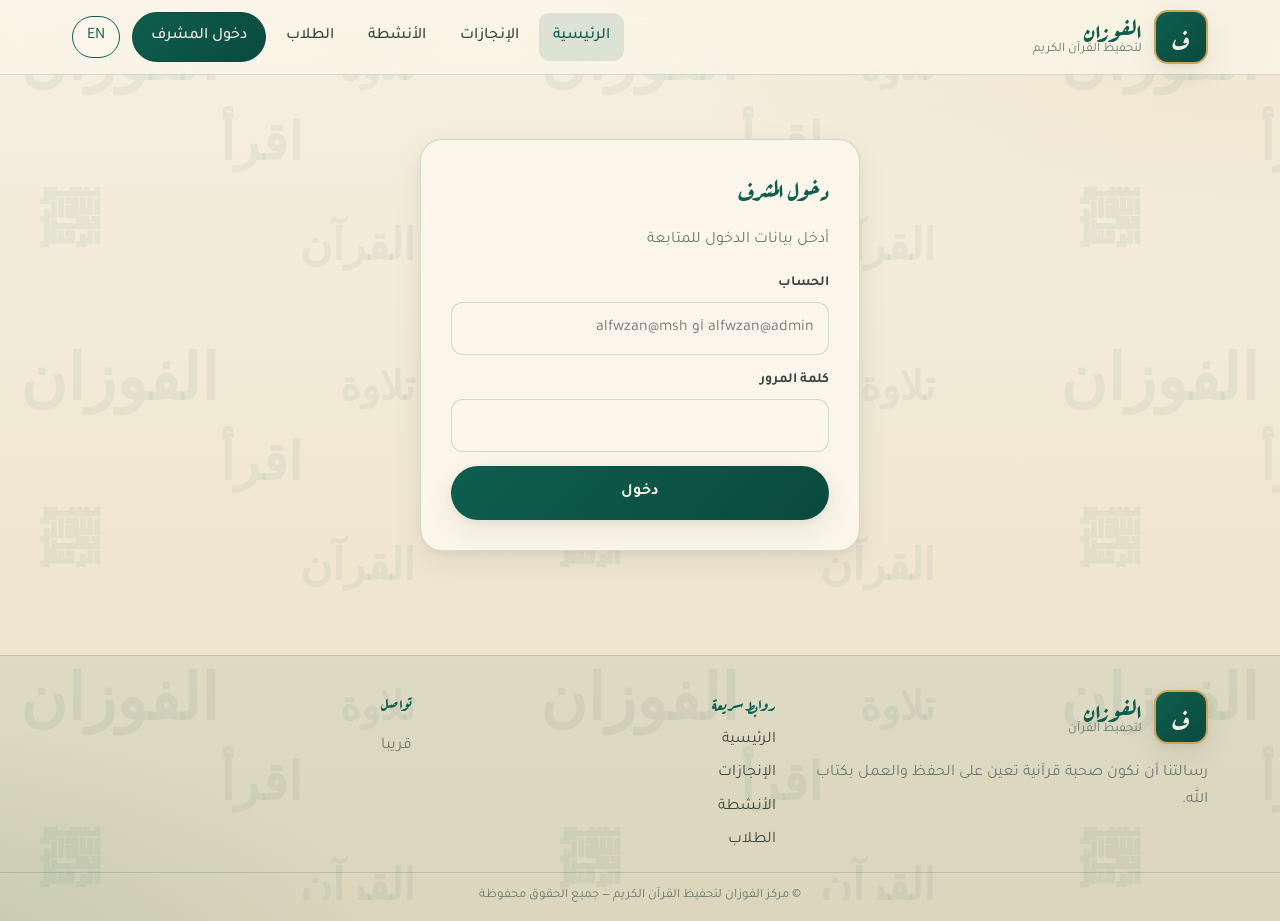
==== admin.html @ f5615efa "Add files via upload" ====
<!doctype html>
<html lang="ar" dir="rtl">
<head>
  <meta charset="utf-8" />
  <meta name="viewport" content="width=device-width, initial-scale=1" />
  <title>لوحة المشرف — الفوزان</title>
  <link rel="preconnect" href="https://fonts.googleapis.com" />
  <link rel="preconnect" href="https://fonts.gstatic.com" crossorigin />
  <link href="https://fonts.googleapis.com/css2?family=Aref+Ruqaa:wght@400;700&family=Tajawal:wght@300;400;500;700;900&family=Amiri:wght@400;700&display=swap" rel="stylesheet" />
  <link rel="stylesheet" href="css/style.css" />
</head>
<body>
  <div id="headerSlot"></div>
  <main>
    <div class="container">

      <!-- Login -->
      <div id="loginView" class="auth-wrap">
        <div class="auth-card">
          <h2>دخول المشرف</h2>
          <p class="muted">أدخل بيانات الدخول للمتابعة</p>
          <div class="field"><label>الحساب</label>
            <input type="text" id="user" placeholder="alfwzan@admin أو alfwzan@msh" data-testid="login-user"/></div>
          <div class="field"><label>كلمة المرور</label>
            <input type="password" id="pass" data-testid="login-pass"/></div>
          <button class="btn btn-primary btn-block" id="loginBtn" data-testid="login-btn">دخول</button>
          <p id="loginErr" style="color:#b3261e;margin-top:10px;display:none" data-testid="login-err">بيانات الدخول غير صحيحة.</p>
        </div>
      </div>

      <!-- Dashboard -->
      <div id="dashView" style="display:none">
        <div class="dash-topbar">
          <div>
            <h1 style="margin:0;font-family:'Aref Ruqaa',serif;color:var(--primary)">لوحة المشرف</h1>
            <p class="muted" style="margin:4px 0 0">عدّل المحتوى محليا، ثم اضغط <b>نشر التغييرات</b> لرفعها على GitHub.</p>
          </div>
          <div class="topbar-actions">
            <button class="btn btn-accent" id="publishBtn" data-testid="publish-btn">نشر التغييرات</button>
            <button class="btn btn-ghost btn-sm" data-open="ghSettings" data-testid="open-gh-settings">إعدادات النشر</button>
            <button class="btn btn-ghost btn-sm" id="pullBtn" data-testid="pull-btn">جلب من GitHub</button>
          </div>
        </div>

        <div class="dash">
          <aside class="dash-side" data-testid="dash-side">
            <a href="#about" class="active" data-tab="about">لمحة عنا (نصوص + وسائط)</a>
            <a href="#ach" data-tab="ach">الإنجازات</a>
            <a href="#act" data-tab="act">الأنشطة</a>
            <a href="#halaqat" data-tab="halaqat">الحلقات</a>
            <a href="#students" data-tab="students">الطلاب</a>
            <a href="#texts" data-tab="texts">نصوص الموقع</a>
            <a href="#data" data-tab="data">حفظ/استيراد البيانات</a>
            <a href="#" id="logoutLink" data-testid="logout-link" style="color:#b3261e">تسجيل خروج</a>
          </aside>
          <section class="dash-main">

            <!-- About media -->
            <div class="tab active" id="tab-about">
              <h2>لمحة عنا — صور وفيديوهات الصفحة الرئيسية</h2>
              <p class="muted">أضف صور أو فيديوهات تظهر بجانب النص في الصفحة الرئيسية. اضغط على الصورة في الموقع لتكبيرها.</p>
              <div class="row">
                <div class="field"><label>اختر ملفات (صور/فيديو)</label>
                  <input type="file" id="aboutFiles" multiple accept="image/*,video/*" data-testid="about-files"/></div>
                <div class="field"><label>وصف اختياري</label>
                  <input type="text" id="aboutCaption" placeholder="مثال: حفل التكريم 2025" data-testid="about-caption"/></div>
              </div>
              <button class="btn btn-primary" id="aboutAdd" data-testid="about-add">إضافة</button>
              <div id="aboutList" class="gallery-grid" style="margin-top:18px"></div>
            </div>

            <!-- Achievements -->
            <div class="tab" id="tab-ach">
              <h2>الإنجازات والتكريمات</h2>
              <div class="row">
                <div class="field"><label>الملفات (صور/فيديوهات — يمكن اختيار أكثر من ملف)</label><input type="file" id="achFile" multiple accept="image/*,video/*" data-testid="ach-file"/></div>
                <div class="field"><label>العنوان</label><input type="text" id="achTitle" data-testid="ach-title"/></div>
              </div>
              <div class="field"><label>التعريف عن الصورة / لماذا أُضيفت</label><textarea id="achDesc" rows="2" data-testid="ach-desc"></textarea></div>
              <button class="btn btn-primary" id="achAdd" data-testid="ach-add">إضافة إنجاز</button>
              <div id="achList" class="gallery-grid" style="margin-top:18px"></div>
            </div>

            <!-- Activities -->
            <div class="tab" id="tab-act">
              <h2>الأنشطة</h2>
              <div class="row">
                <div class="field"><label>عنوان النشاط</label><input type="text" id="actTitle" data-testid="act-title"/></div>
                <div class="field"><label>تاريخ ووقت البداية</label><input type="datetime-local" id="actStart" data-testid="act-start"/></div>
                <div class="field"><label>تاريخ ووقت النهاية (اختياري)</label><input type="datetime-local" id="actEnd" data-testid="act-end"/></div>
              </div>
              <div class="field"><label>وصف النشاط</label><textarea id="actDesc" rows="2" data-testid="act-desc"></textarea></div>
              <button class="btn btn-primary" id="actAdd" data-testid="act-add">إضافة نشاط</button>
              <div id="actList" style="margin-top:18px" class="activity-grid"></div>
            </div>

            <!-- Halaqat -->
            <div class="tab" id="tab-halaqat">
              <h2>الحلقات</h2>
              <p class="muted">أضف الحلقات أولا، ثم انتقل إلى تبويب الطلاب لإضافة طلاب لكل حلقة.</p>
              <div class="row">
                <div class="field"><label>اسم الحلقة</label><input type="text" id="halaqaName" data-testid="halaqa-name"/></div>
                <div class="field"><label>المرحلة</label>
                  <select id="halaqaLevel" data-testid="halaqa-level"><option>ابتدائي</option><option>متوسط</option><option>ثانوي</option></select></div>
              </div>
              <button class="btn btn-primary" id="halaqaAdd" data-testid="halaqa-add">إضافة حلقة</button>
              <div id="halaqaList" style="margin-top:18px"></div>
            </div>

            <!-- Students -->
            <div class="tab" id="tab-students">
              <h2>الطلاب</h2>
              <div class="row">
                <div class="field"><label>الاسم</label><input type="text" id="stuName" data-testid="stu-name"/></div>
                <div class="field"><label>الرقم التسلسلي</label><input type="text" id="stuSerial" data-testid="stu-serial"/></div>
                <div class="field"><label>الحلقة</label><select id="stuHalaqa" data-testid="stu-halaqa"></select></div>
                <div class="field"><label>المرحلة</label>
                  <select id="stuLevel" data-testid="stu-level"><option>ابتدائي</option><option>متوسط</option><option>ثانوي</option></select></div>
              </div>
              <button class="btn btn-primary" id="stuAdd" data-testid="stu-add">إضافة طالب</button>
              <div id="stuList" style="margin-top:18px"></div>
            </div>

            <!-- Texts -->
            <div class="tab" id="tab-texts">
              <h2>تعديل نصوص الموقع</h2>
              <p class="muted">يمكنك أيضا الضغط على أي نص داخل صفحات الموقع لتعديله مباشرة وأنت مسجّل دخول المشرف.</p>
              <div id="textsForm"></div>
              <button class="btn btn-primary" id="textsSave" data-testid="texts-save">حفظ كل النصوص</button>
            </div>

            <!-- Data -->
            <div class="tab" id="tab-data">
              <h2>حفظ / استيراد البيانات</h2>
              <p class="muted">يمكنك تصدير البيانات كملف <code>site.json</code> للنسخ الاحتياطي، أو استيراد ملف موجود.</p>
              <div style="display:flex;gap:10px;flex-wrap:wrap">
                <button class="btn btn-primary" id="exportBtn" data-testid="export-btn">تصدير site.json</button>
                <label class="btn btn-ghost" style="display:inline-block">
                  استيراد site.json
                  <input type="file" id="importFile" accept="application/json" style="display:none" data-testid="import-file"/>
                </label>
                <button class="btn btn-danger" id="resetBtn" data-testid="reset-btn">إعادة الضبط</button>
              </div>
            </div>

          </section>
        </div>
      </div>
    </div>
  </main>

  <!-- GitHub publish modal -->
  <div class="modal" id="ghModal" data-testid="gh-modal">
    <div class="modal-card">
      <button class="modal-close" id="ghClose" data-testid="gh-close" aria-label="إغلاق">×</button>
      <h2>إعدادات النشر إلى GitHub</h2>
      <p class="muted">هذه البيانات تُحفظ على جهازك فقط (في المتصفح) وتُستخدم لرفع تعديلاتك إلى مستودع الموقع على GitHub.</p>

      <div class="field"><label>اسم المستخدم على GitHub</label>
        <input type="text" id="ghUser" placeholder="مثال: Alkadeh1024" data-testid="gh-user"/></div>
      <div class="field"><label>اسم المستودع (Repository)</label>
        <input type="text" id="ghRepo" placeholder="مثال: alfwzan" data-testid="gh-repo"/></div>
      <div class="field"><label>الفرع (Branch)</label>
        <input type="text" id="ghBranch" value="main" data-testid="gh-branch"/></div>
      <div class="field"><label>Personal Access Token (PAT)</label>
        <input type="password" id="ghPat" placeholder="ghp_..." data-testid="gh-pat"/></div>

      <p class="muted" style="font-size:13px">لإنشاء التوكن: GitHub → Settings → Developer settings → Personal access tokens → Fine-grained tokens → أعطه صلاحية «Contents: Read and write» على مستودع الموقع فقط.</p>

      <div style="display:flex;gap:10px;justify-content:flex-end;margin-top:14px">
        <button class="btn btn-ghost" id="ghClear" data-testid="gh-clear">مسح</button>
        <button class="btn btn-primary" id="ghSave" data-testid="gh-save">حفظ</button>
      </div>
    </div>
  </div>

  <div id="footerSlot"></div>
  <script src="js/common.js"></script>
  <script src="js/admin.js"></script>
</body>
</html>
---- css/style.css ----
/* ============== Alfwzan Center — Style ============== */
:root{
  --bg:#f6efe1;
  --bg-2:#ede1c6;
  --paper:#fbf6e9;
  --ink:#1f2a24;
  --ink-2:#3a463f;
  --muted:#6b7a72;
  --primary:#0e5e4f;
  --primary-2:#0a4a3e;
  --accent:#c9a45a;
  --accent-2:#a8853f;
  --line:rgba(14,94,79,.18);
  --shadow: 0 10px 30px rgba(20,40,30,.08), 0 2px 8px rgba(20,40,30,.06);
  --radius:16px;
}
*{box-sizing:border-box}
html,body{margin:0;padding:0}
html{scroll-behavior:smooth}
body{
  font-family:'Tajawal','Amiri','Segoe UI',Tahoma,sans-serif;
  color:var(--ink);
  background:
    radial-gradient(1200px 600px at 100% -10%, rgba(201,164,90,.18), transparent 60%),
    radial-gradient(900px 500px at -10% 110%, rgba(14,94,79,.14), transparent 60%),
    linear-gradient(180deg,var(--bg) 0%, var(--bg-2) 100%);
  min-height:100vh;
  position:relative;
  overflow-x:hidden;
  line-height:1.7;
}

/* ===== Arabic Ruqaa watermark background ===== */
.bg-watermark{
  position:fixed; inset:0; z-index:0; pointer-events:none;
  background-repeat:repeat;
  background-size: 520px auto;
  background-image: url("data:image/svg+xml;utf8,<svg xmlns='http://www.w3.org/2000/svg' width='520' height='320' viewBox='0 0 520 320'><g fill='%230e5e4f' fill-opacity='0.07' font-family='Aref Ruqaa, Amiri, serif' font-weight='700'><text x='20' y='80' font-size='64'>الفوزان</text><text x='220' y='160' font-size='52'>اقرأ</text><text x='40' y='240' font-size='58'>﷽</text><text x='300' y='260' font-size='44'>القرآن</text><text x='340' y='80' font-size='40'>تلاوة</text></g></svg>");
  opacity:.9;
}

a{color:inherit;text-decoration:none}
img{max-width:100%;display:block}
button{font:inherit;cursor:pointer}

.container{max-width:1180px;margin:0 auto;padding:0 22px;position:relative;z-index:1}

/* ===== Header ===== */
.site-header{
  position:sticky;top:0;z-index:30;
  backdrop-filter: blur(14px);
  background: rgba(251,246,233,.78);
  border-bottom:1px solid var(--line);
}
.nav{display:flex;align-items:center;justify-content:space-between;gap:18px;height:74px}
.brand{display:flex;align-items:center;gap:12px}
.brand-mark{
  width:54px;height:54px;border-radius:14px;
  background:linear-gradient(135deg,var(--primary),var(--primary-2));
  color:#f6efe1;display:grid;place-items:center;
  box-shadow:var(--shadow);overflow:hidden;position:relative;
  border:2px solid var(--accent);
}
.brand-mark img{width:100%;height:100%;object-fit:cover}
.brand-fallback{
  font-family:'Aref Ruqaa',serif;font-size:26px;font-weight:700;color:#f6efe1;
}
.brand-mark.no-logo .brand-fallback::before{content:"ف"}
.brand-text{display:flex;flex-direction:column;line-height:1.05}
.brand-text strong{font-family:'Aref Ruqaa',serif;font-size:24px;color:var(--primary)}
.brand-text em{font-style:normal;font-size:13px;color:var(--muted)}

.primary-nav{display:flex;gap:6px;align-items:center}
.nav-link{
  padding:10px 14px;border-radius:10px;color:var(--ink-2);font-weight:500;
  transition: background-color .2s, color .2s;
}
.nav-link:hover{background:rgba(14,94,79,.08);color:var(--primary)}
.nav-link.active{background:rgba(14,94,79,.12);color:var(--primary)}
.nav-admin{
  background:linear-gradient(135deg,var(--primary),var(--primary-2));
  color:#f6efe1 !important; padding:10px 18px; border-radius:999px;
  border:1px solid var(--primary-2);
}
.nav-admin:hover{filter:brightness(1.08)}

.menu-toggle{display:none;background:none;border:0;width:40px;height:40px;flex-direction:column;justify-content:center;gap:5px;align-items:center}
.menu-toggle span{width:22px;height:2px;background:var(--ink);display:block}

/* ===== Buttons ===== */
.btn{
  display:inline-block;padding:12px 22px;border-radius:999px;
  font-weight:700;border:1px solid transparent;transition:transform .15s ease, background-color .2s, color .2s, box-shadow .2s;
}
.btn:hover{transform:translateY(-1px)}
.btn-primary{background:linear-gradient(135deg,var(--primary),var(--primary-2));color:#f6efe1;box-shadow:var(--shadow)}
.btn-primary:hover{filter:brightness(1.07)}
.btn-ghost{background:transparent;color:var(--primary);border-color:var(--primary)}
.btn-ghost:hover{background:rgba(14,94,79,.08)}
.btn-accent{background:linear-gradient(135deg,var(--accent),var(--accent-2));color:#1f2a24}
.btn-danger{background:#b3261e;color:#fff}
.btn-lg{padding:14px 28px;font-size:17px}
.btn-sm{padding:8px 14px;font-size:14px}
.btn-block{display:block;width:100%;text-align:center}

/* ===== Hero ===== */
.hero{padding:64px 0 36px;text-align:center}
.hero-grid{display:grid;grid-template-columns:1.3fr .9fr;gap:40px;align-items:center}
.hero-text{text-align:center}
.eyebrow{
  display:inline-block;font-family:'Aref Ruqaa',serif;color:var(--primary);
  font-size:42px;line-height:1;margin-bottom:14px;
  text-shadow:0 1px 0 rgba(255,255,255,.6);
}
.hero h1{
  font-family:'Aref Ruqaa',serif;
  font-size:clamp(34px,5vw,58px);
  margin:0 0 14px;color:var(--primary);line-height:1.15;
  text-align:center;
}
.hero .lead{font-size:18px;color:var(--ink-2);max-width:700px;margin:0 auto 22px}
.hero-cta{display:flex;justify-content:center;gap:12px;flex-wrap:wrap;margin-bottom:26px}
.hero-stats{
  list-style:none;padding:0;margin:0;display:flex;gap:18px;justify-content:center;flex-wrap:wrap;
}
.hero-stats li{
  background:var(--paper);border:1px solid var(--line);border-radius:14px;
  padding:14px 22px;min-width:120px;box-shadow:var(--shadow);
}
.hero-stats strong{display:block;font-size:26px;color:var(--primary);font-family:'Aref Ruqaa',serif}
.hero-stats span{color:var(--muted);font-size:14px}
.hero-card{display:flex;justify-content:center}
.ayah-card{
  background:linear-gradient(160deg,#fff8e6,#f4e7c3);
  border:1px solid var(--accent);border-radius:20px;padding:28px;
  max-width:320px;text-align:center;box-shadow:var(--shadow);
  position:relative;
}
.ayah-arabic{font-family:'Amiri','Aref Ruqaa',serif;font-size:24px;color:var(--primary-2);display:block;margin-bottom:10px;line-height:1.6}
.ayah-ref{color:var(--muted);font-size:13px}

/* ===== Sections ===== */
.section{padding:56px 0}
.section-alt{background:linear-gradient(180deg,rgba(251,246,233,.6),rgba(237,225,198,.6));border-block:1px solid var(--line)}
.section-head{text-align:center;margin-bottom:34px}
.kicker{
  display:inline-block;font-size:13px;letter-spacing:.18em;
  background:rgba(14,94,79,.1);color:var(--primary);padding:6px 14px;border-radius:999px;
  margin-bottom:10px;
}
.section-head h2{
  font-family:'Aref Ruqaa',serif;font-size:clamp(28px,3.6vw,40px);
  margin:0;color:var(--primary);
}

/* ===== About ===== */
.about-grid{display:grid;grid-template-columns:1.05fr 1fr;gap:36px}
.about-text p{margin:0 0 14px;color:var(--ink-2)}
.features-list{list-style:none;padding:0;margin:14px 0 0;display:grid;gap:10px}
.features-list li{display:flex;align-items:center;gap:10px;background:var(--paper);border:1px solid var(--line);padding:10px 14px;border-radius:12px}
.dot{width:10px;height:10px;border-radius:50%;background:var(--accent);box-shadow:0 0 0 4px rgba(201,164,90,.18)}

.about-gallery{display:grid;grid-template-columns:repeat(2,1fr);gap:12px;align-content:start}
.about-gallery .media-tile,.about-gallery video,.about-gallery img{
  width:100%;aspect-ratio: 4/3;object-fit:cover;border-radius:14px;border:1px solid var(--line);
  background:var(--paper);box-shadow:var(--shadow);
  cursor:zoom-in; transition:transform .25s ease;
}
.about-gallery .media-tile:hover,.about-gallery img:hover{transform:scale(1.02)}
.about-gallery video{cursor:default}

/* ===== Register ===== */
.register-card{
  background:var(--paper);border:1px solid var(--line);border-radius:24px;
  padding:34px;display:grid;grid-template-columns:1.4fr 1fr;gap:32px;align-items:center;
  box-shadow:var(--shadow);
}
.register-aside{display:grid;gap:12px}
.register-step{
  display:flex;align-items:center;gap:14px;background:rgba(14,94,79,.06);
  border-radius:14px;padding:14px;
}
.register-step span{
  width:36px;height:36px;border-radius:50%;display:grid;place-items:center;
  background:var(--primary);color:#fff;font-weight:700;
}
.register-step p{margin:0;color:var(--ink-2)}

/* ===== Achievements (page1) ===== */
.gallery-grid{display:grid;grid-template-columns:repeat(auto-fill,minmax(260px,1fr));gap:18px}
.achievement-card{
  background:var(--paper);border:1px solid var(--line);border-radius:18px;
  overflow:hidden;box-shadow:var(--shadow);display:flex;flex-direction:column;
}
.achievement-card .media{aspect-ratio:4/3;background:#eadfc4;cursor:zoom-in;overflow:hidden}
.achievement-card .media img,.achievement-card .media video{width:100%;height:100%;object-fit:cover}
.achievement-card .body{padding:14px 16px}
.achievement-card h3{margin:0 0 6px;font-family:'Aref Ruqaa',serif;color:var(--primary);font-size:18px}
.achievement-card p{margin:0;color:var(--ink-2);font-size:14px}
.achievement-card .actions{padding:0 14px 14px;display:flex;gap:8px}

/* ===== Activities (page2) ===== */
.activity-grid{display:grid;grid-template-columns:repeat(auto-fill,minmax(280px,1fr));gap:18px}
.activity-card{
  background:var(--paper);border:1px solid var(--line);border-radius:18px;
  padding:18px;box-shadow:var(--shadow);position:relative;
}
.activity-card.upcoming{border-color:var(--accent)}
.activity-card.current{border-color:var(--primary)}
.activity-tag{
  position:absolute;top:14px;left:14px;font-size:12px;padding:4px 10px;border-radius:999px;
  background:rgba(14,94,79,.12);color:var(--primary);font-weight:700;
}
.activity-card.upcoming .activity-tag{background:rgba(201,164,90,.18);color:var(--accent-2)}
.activity-card h3{margin:0 0 8px;font-family:'Aref Ruqaa',serif;color:var(--primary);font-size:20px}
.activity-card p{margin:0 0 10px;color:var(--ink-2)}
.activity-meta{font-size:13px;color:var(--muted)}
.countdown{
  margin-top:12px;display:flex;gap:8px;flex-wrap:wrap;
}
.countdown div{
  flex:1;min-width:60px;background:linear-gradient(135deg,var(--primary),var(--primary-2));
  color:#f6efe1;border-radius:10px;padding:8px;text-align:center;
}
.countdown div b{display:block;font-size:22px;font-family:'Aref Ruqaa',serif}
.countdown div span{font-size:11px;opacity:.85}

/* ===== Forms ===== */
.field{display:grid;gap:6px;margin-bottom:14px}
.field label{font-weight:600;color:var(--ink-2);font-size:14px}
.field input,.field select,.field textarea{
  width:100%;padding:12px 14px;border-radius:12px;border:1px solid var(--line);
  background:var(--paper);color:var(--ink);font:inherit;
}
.field input:focus,.field select:focus,.field textarea:focus{outline:2px solid var(--primary);border-color:transparent}
.row{display:grid;grid-template-columns:repeat(auto-fit,minmax(180px,1fr));gap:12px}

/* ===== Auth Card ===== */
.auth-wrap{min-height:60vh;display:grid;place-items:center;padding:40px 0}
.auth-card{
  background:var(--paper);border:1px solid var(--line);border-radius:22px;
  padding:30px;max-width:440px;width:100%;box-shadow:var(--shadow);
}
.auth-card h2{margin:0 0 6px;font-family:'Aref Ruqaa',serif;color:var(--primary)}
.auth-card .muted{color:var(--muted);margin-bottom:18px}

/* ===== Admin / Teacher dashboard ===== */
.dash{display:grid;grid-template-columns:240px 1fr;gap:20px;padding:24px 0}
.dash-side{
  background:var(--paper);border:1px solid var(--line);border-radius:18px;padding:14px;
  position:sticky;top:90px;height:fit-content;box-shadow:var(--shadow);
}
.dash-side a{display:block;padding:10px 12px;border-radius:10px;color:var(--ink-2);margin-bottom:4px}
.dash-side a:hover{background:rgba(14,94,79,.08);color:var(--primary)}
.dash-side a.active{background:linear-gradient(135deg,var(--primary),var(--primary-2));color:#f6efe1}
.dash-main{background:var(--paper);border:1px solid var(--line);border-radius:18px;padding:22px;box-shadow:var(--shadow)}
.dash h1,.dash h2{font-family:'Aref Ruqaa',serif;color:var(--primary)}

.tab{display:none}
.tab.active{display:block}

/* Tables */
.table-wrap{overflow-x:auto;border-radius:14px;border:1px solid var(--line)}
table.tbl{width:100%;border-collapse:collapse;background:var(--paper);min-width:600px}
table.tbl th,table.tbl td{padding:11px 12px;border-bottom:1px solid var(--line);text-align:right;font-size:14px}
table.tbl th{background:rgba(14,94,79,.08);color:var(--primary);font-weight:700}
table.tbl tr:last-child td{border-bottom:0}

/* Lightbox */
.lb{position:fixed;inset:0;background:rgba(15,25,20,.94);display:none;align-items:center;justify-content:center;z-index:80;padding:20px;flex-direction:column}
.lb.open{display:flex}
.lb #lbBody{display:flex;flex-direction:column;align-items:center;gap:14px;max-width:96vw;max-height:92vh}
.lb img,.lb video{max-width:96vw;max-height:80vh;border-radius:12px;box-shadow:0 10px 40px rgba(0,0,0,.5);background:#000}
.lb video{width:auto;height:auto}
.lb .lb-caption{color:#f6efe1;font-family:'Aref Ruqaa',serif;font-size:18px;text-align:center;background:rgba(14,94,79,.5);padding:8px 18px;border-radius:999px;max-width:90vw}
.lb .lb-close{position:absolute;top:18px;inset-inline-start:18px;background:#fff;color:#000;border:0;border-radius:999px;width:42px;height:42px;font-size:22px;cursor:pointer;z-index:2}

/* Expand button overlay on media tiles */
.media-tile-wrap{position:relative;width:100%;aspect-ratio:4/3;border-radius:14px;overflow:hidden;border:1px solid var(--line);background:var(--paper);box-shadow:var(--shadow);cursor:default}
.media-tile-wrap img,.media-tile-wrap video{width:100%;height:100%;object-fit:cover;display:block}
.media-tile-wrap img{cursor:zoom-in;transition:transform .25s ease}
.media-tile-wrap img:hover{transform:scale(1.03)}
.expand-btn{position:absolute;top:10px;inset-inline-end:10px;width:38px;height:38px;border-radius:999px;border:0;background:rgba(14,94,79,.92);color:#f6efe1;display:grid;place-items:center;cursor:pointer;box-shadow:0 4px 14px rgba(0,0,0,.25);transition:transform .15s ease, background-color .2s;z-index:2}
.expand-btn:hover{transform:scale(1.08);background:var(--primary-2)}
.achievement-card .media{position:relative}

/* Edit indicator */
[data-edit]{position:relative}
body.editing [data-edit]{outline:1px dashed var(--accent);outline-offset:3px;cursor:text}
body.editing [data-edit]::after{
  content:"✎ تعديل";position:absolute;top:-12px;inset-inline-start:-2px;
  background:var(--accent);color:#1f2a24;font-size:11px;padding:2px 8px;border-radius:999px;font-family:'Tajawal',sans-serif;
}

/* Footer */
.site-footer{margin-top:40px;background:rgba(14,94,79,.08);border-top:1px solid var(--line);padding:34px 0 14px;position:relative;z-index:1}
.footer-grid{display:grid;grid-template-columns:1.2fr 1fr 1fr;gap:24px}
.footer-grid h4{margin:0 0 10px;color:var(--primary);font-family:'Aref Ruqaa',serif}
.footer-links{list-style:none;padding:0;margin:0;display:grid;gap:6px}
.footer-links a{color:var(--ink-2)}
.footer-links a:hover{color:var(--primary)}
.muted{color:var(--muted)}
.footer-bottom{margin-top:18px;border-top:1px solid var(--line);padding-top:12px;text-align:center;color:var(--muted);font-size:13px}

/* Toast */
.toast{
  position:fixed;bottom:24px;left:50%;transform:translateX(-50%);
  background:var(--primary);color:#f6efe1;padding:12px 20px;border-radius:999px;
  z-index:90;box-shadow:var(--shadow);opacity:0;pointer-events:none;transition:opacity .25s, transform .25s;
}
.toast.show{opacity:1;transform:translate(-50%,-6px)}

/* Search panel */
.search-card{
  background:var(--paper);border:1px solid var(--line);border-radius:18px;padding:22px;
  box-shadow:var(--shadow);margin-bottom:22px;
}

/* Empty state */
.empty{
  background:var(--paper);border:1px dashed var(--line);border-radius:14px;
  padding:30px;text-align:center;color:var(--muted);
}

/* Admin inline editing */
.admin-card{display:flex;flex-direction:column}
.inline-edit-label{display:block;font-size:12px;font-weight:700;color:var(--ink-2);margin:8px 0 4px}
.inline-edit{width:100%;padding:8px 10px;border-radius:10px;border:1.5px solid var(--line);background:#fff;color:var(--ink);font:inherit;font-size:14px;box-sizing:border-box}
.inline-edit:focus{outline:2px solid var(--primary);border-color:transparent}
.admin-card .body{padding:12px 14px}
.admin-card .actions{padding:0 14px 14px;display:flex;gap:8px;flex-wrap:wrap;border-top:1px dashed var(--line);padding-top:12px;margin-top:auto}
.admin-card .actions .btn{flex:1;min-width:110px}
.card-status{margin-top:8px}
.badge-pub{display:inline-block;background:rgba(14,94,79,.14);color:var(--primary);padding:4px 10px;border-radius:999px;font-size:12px;font-weight:700}
.badge-local{display:inline-block;background:rgba(201,164,90,.18);color:var(--accent-2);padding:4px 10px;border-radius:999px;font-size:12px;font-weight:700}

/* Week / attendance UI */
.week-bar{display:flex;justify-content:space-between;align-items:center;flex-wrap:wrap;gap:12px}
.week-tbl th,.week-tbl td{vertical-align:top;text-align:center;font-size:13px}
.week-tbl td:first-child,.week-tbl th:first-child{text-align:start}
.week-tbl .day-cell{padding:8px 6px;min-width:120px}
.week-tbl .att-row{display:inline-flex;align-items:center;gap:6px;background:rgba(14,94,79,.06);padding:6px 10px;border-radius:10px;margin-bottom:6px;cursor:pointer}
.week-tbl .att-grade{width:100%;padding:6px 8px;font-size:12px}
.att-present-pill{display:inline-block;background:rgba(14,94,79,.14);color:var(--primary);padding:4px 10px;border-radius:999px;font-weight:700;font-size:12px}
.att-absent-pill{display:inline-block;background:rgba(179,38,30,.12);color:#b3261e;padding:4px 10px;border-radius:999px;font-weight:700;font-size:12px}
.week-block{margin:14px 0}
.week-block-head{font-family:'Aref Ruqaa',serif;color:var(--primary);background:rgba(14,94,79,.08);padding:8px 14px;border-radius:10px;margin-bottom:8px;font-size:15px}

/* Language switch button */
.lang-switch{background:var(--paper);border:1.5px solid var(--primary);color:var(--primary);font-weight:700;padding:6px 14px;border-radius:999px;cursor:pointer;font:inherit;margin-inline-start:6px;transition:all .2s}
.lang-switch:hover{background:var(--primary);color:#f6efe1}
body.lang-en{font-family:'Playfair Display','Tajawal',serif}
body.lang-en .brand-text strong,body.lang-en .hero h1,body.lang-en .section-head h2,body.lang-en h2,body.lang-en h3{font-family:'Playfair Display','Aref Ruqaa',serif !important}
body.lang-en .eyebrow{font-family:'Aref Ruqaa',serif}

/* ===== Modal ===== */
.modal{position:fixed;inset:0;background:rgba(15,25,20,.6);display:none;align-items:center;justify-content:center;z-index:90;padding:20px;backdrop-filter:blur(4px)}
.modal.open{display:flex}
.modal-card{background:var(--paper);border:1px solid var(--line);border-radius:22px;padding:28px;max-width:520px;width:100%;box-shadow:var(--shadow);position:relative;max-height:90vh;overflow-y:auto}
.modal-card h2{margin:0 0 8px;font-family:'Aref Ruqaa',serif;color:var(--primary)}
.modal-close{position:absolute;top:14px;inset-inline-start:14px;background:none;border:0;font-size:26px;color:var(--ink-2);cursor:pointer;line-height:1}
.modal-close:hover{color:#b3261e}

/* Busy overlay */
.busy{position:fixed;inset:0;background:rgba(15,25,20,.55);display:none;align-items:center;justify-content:center;z-index:95;backdrop-filter:blur(4px)}
.busy.show{display:flex}
.busy-card{background:var(--paper);border-radius:18px;padding:24px 30px;text-align:center;box-shadow:var(--shadow);min-width:280px}
.busy-card p{margin:10px 0 0;color:var(--ink-2)}
.spinner{width:40px;height:40px;border-radius:50%;border:4px solid rgba(14,94,79,.2);border-top-color:var(--primary);margin:0 auto;animation:spin 1s linear infinite}
@keyframes spin{to{transform:rotate(360deg)}}

/* Dashboard topbar */
.dash-topbar{display:flex;justify-content:space-between;align-items:center;flex-wrap:wrap;gap:14px;padding:24px 0 8px}
.topbar-actions{display:flex;gap:8px;flex-wrap:wrap}

/* ===== Responsive ===== */
@media (max-width: 980px){
  .hero-grid{grid-template-columns:1fr}
  .hero-card{order:-1}
  .about-grid,.register-card{grid-template-columns:1fr}
  .footer-grid{grid-template-columns:1fr 1fr}
  .dash{grid-template-columns:1fr}
  .dash-side{position:static;display:flex;flex-wrap:wrap;gap:6px}
  .dash-side a{flex:1;text-align:center}
}
@media (max-width: 720px){
  .menu-toggle{display:flex}
  .primary-nav{
    position:absolute;top:74px;inset-inline-end:14px;background:var(--paper);
    border:1px solid var(--line);border-radius:14px;padding:8px;flex-direction:column;align-items:stretch;
    display:none;min-width:200px;box-shadow:var(--shadow);
  }
  .primary-nav.open{display:flex}
  .footer-grid{grid-template-columns:1fr}
  .hero{padding:36px 0 16px}
}
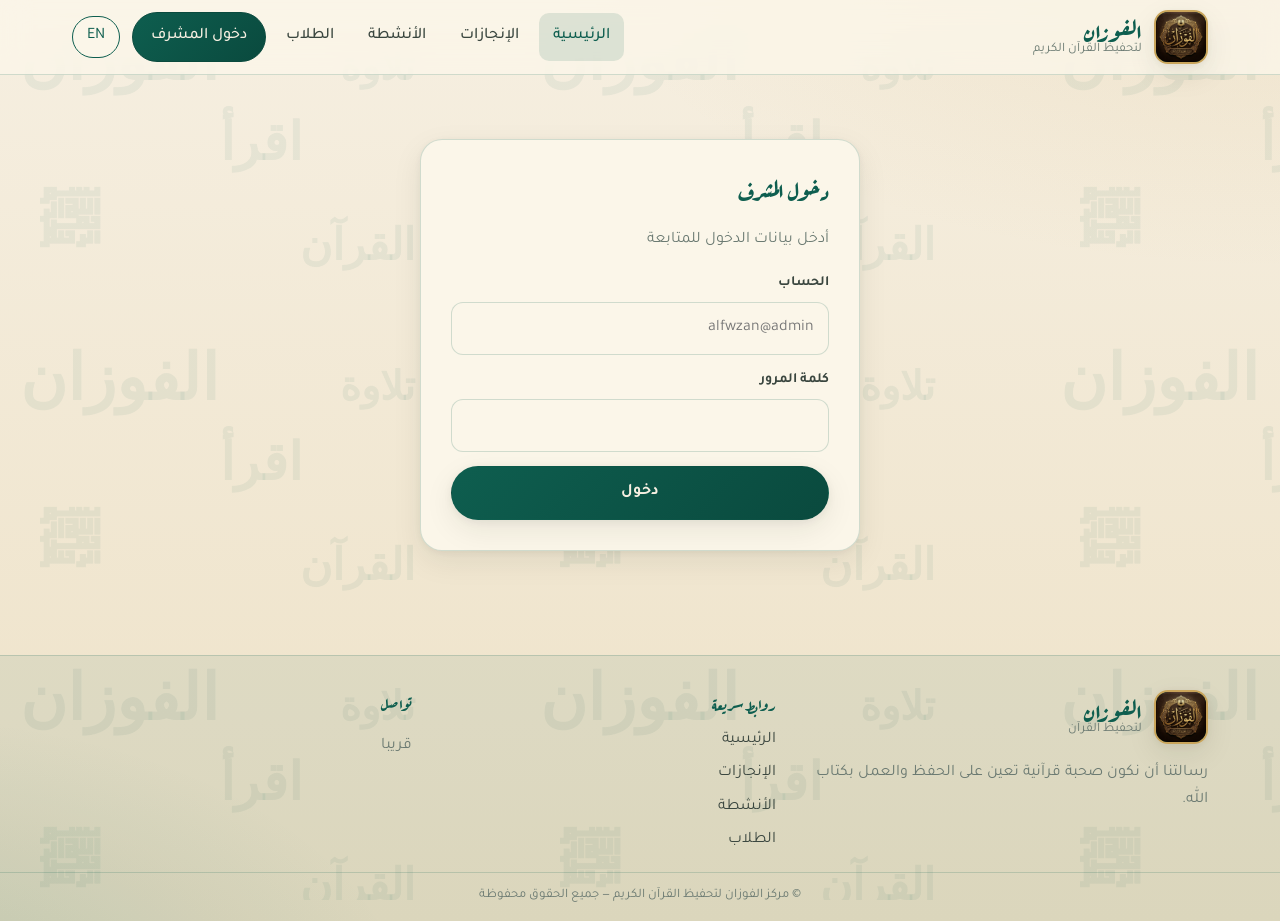
==== commit 6e1bb40e: "Add files via upload" ====
--- a/admin.html
+++ b/admin.html
@@ -13,27 +13,23 @@
   <div id="headerSlot"></div>
   <main>
     <div class="container">
-
-      <!-- Login -->
       <div id="loginView" class="auth-wrap">
         <div class="auth-card">
           <h2>دخول المشرف</h2>
           <p class="muted">أدخل بيانات الدخول للمتابعة</p>
           <div class="field"><label>الحساب</label>
-            <input type="text" id="user" placeholder="alfwzan@admin أو alfwzan@msh" data-testid="login-user"/></div>
+            <input type="text" id="user" placeholder="alfwzan@admin" data-testid="login-user"/></div>
           <div class="field"><label>كلمة المرور</label>
             <input type="password" id="pass" data-testid="login-pass"/></div>
           <button class="btn btn-primary btn-block" id="loginBtn" data-testid="login-btn">دخول</button>
           <p id="loginErr" style="color:#b3261e;margin-top:10px;display:none" data-testid="login-err">بيانات الدخول غير صحيحة.</p>
         </div>
       </div>
-
-      <!-- Dashboard -->
       <div id="dashView" style="display:none">
         <div class="dash-topbar">
           <div>
             <h1 style="margin:0;font-family:'Aref Ruqaa',serif;color:var(--primary)">لوحة المشرف</h1>
-            <p class="muted" style="margin:4px 0 0">عدّل المحتوى محليا، ثم اضغط <b>نشر التغييرات</b> لرفعها على GitHub.</p>
+            <p class="muted" style="margin:4px 0 0">عدّل المحتوى، ثم اضغط <b>نشر التغييرات</b> لرفعها على GitHub.</p>
           </div>
           <div class="topbar-actions">
             <button class="btn btn-accent" id="publishBtn" data-testid="publish-btn">نشر التغييرات</button>
@@ -41,141 +37,94 @@
             <button class="btn btn-ghost btn-sm" id="pullBtn" data-testid="pull-btn">جلب من GitHub</button>
           </div>
         </div>
-
         <div class="dash">
           <aside class="dash-side" data-testid="dash-side">
-            <a href="#about" class="active" data-tab="about">لمحة عنا (نصوص + وسائط)</a>
+            <a href="#about" class="active" data-tab="about">لمحة عنا</a>
             <a href="#ach" data-tab="ach">الإنجازات</a>
             <a href="#act" data-tab="act">الأنشطة</a>
             <a href="#halaqat" data-tab="halaqat">الحلقات</a>
             <a href="#students" data-tab="students">الطلاب</a>
             <a href="#texts" data-tab="texts">نصوص الموقع</a>
-            <a href="#data" data-tab="data">حفظ/استيراد البيانات</a>
-            <a href="#" id="logoutLink" data-testid="logout-link" style="color:#b3261e">تسجيل خروج</a>
+            <a href="#data" data-tab="data">البيانات</a>
+            <a href="#" id="logoutLink" data-testid="logout-link" style="color:#b3261e">خروج</a>
           </aside>
           <section class="dash-main">
-
-            <!-- About media -->
             <div class="tab active" id="tab-about">
-              <h2>لمحة عنا — صور وفيديوهات الصفحة الرئيسية</h2>
-              <p class="muted">أضف صور أو فيديوهات تظهر بجانب النص في الصفحة الرئيسية. اضغط على الصورة في الموقع لتكبيرها.</p>
+              <h2>الصور والفيديوهات</h2>
               <div class="row">
-                <div class="field"><label>اختر ملفات (صور/فيديو)</label>
-                  <input type="file" id="aboutFiles" multiple accept="image/*,video/*" data-testid="about-files"/></div>
-                <div class="field"><label>وصف اختياري</label>
-                  <input type="text" id="aboutCaption" placeholder="مثال: حفل التكريم 2025" data-testid="about-caption"/></div>
+                <div class="field"><label>ملفات</label><input type="file" id="aboutFiles" multiple accept="image/*,video/*"/></div>
+                <div class="field"><label>وصف</label><input type="text" id="aboutCaption"/></div>
               </div>
-              <button class="btn btn-primary" id="aboutAdd" data-testid="about-add">إضافة</button>
+              <button class="btn btn-primary" id="aboutAdd">إضافة</button>
               <div id="aboutList" class="gallery-grid" style="margin-top:18px"></div>
             </div>
-
-            <!-- Achievements -->
             <div class="tab" id="tab-ach">
-              <h2>الإنجازات والتكريمات</h2>
+              <h2>الإنجازات</h2>
               <div class="row">
-                <div class="field"><label>الملفات (صور/فيديوهات — يمكن اختيار أكثر من ملف)</label><input type="file" id="achFile" multiple accept="image/*,video/*" data-testid="ach-file"/></div>
-                <div class="field"><label>العنوان</label><input type="text" id="achTitle" data-testid="ach-title"/></div>
+                <div class="field"><label>الملف</label><input type="file" id="achFile" multiple accept="image/*,video/*"/></div>
+                <div class="field"><label>العنوان</label><input type="text" id="achTitle"/></div>
               </div>
-              <div class="field"><label>التعريف عن الصورة / لماذا أُضيفت</label><textarea id="achDesc" rows="2" data-testid="ach-desc"></textarea></div>
-              <button class="btn btn-primary" id="achAdd" data-testid="ach-add">إضافة إنجاز</button>
+              <div class="field"><label>الوصف</label><textarea id="achDesc" rows="2"></textarea></div>
+              <button class="btn btn-primary" id="achAdd">إضافة</button>
               <div id="achList" class="gallery-grid" style="margin-top:18px"></div>
             </div>
-
-            <!-- Activities -->
             <div class="tab" id="tab-act">
               <h2>الأنشطة</h2>
               <div class="row">
-                <div class="field"><label>عنوان النشاط</label><input type="text" id="actTitle" data-testid="act-title"/></div>
-                <div class="field"><label>تاريخ ووقت البداية</label><input type="datetime-local" id="actStart" data-testid="act-start"/></div>
-                <div class="field"><label>تاريخ ووقت النهاية (اختياري)</label><input type="datetime-local" id="actEnd" data-testid="act-end"/></div>
+                <div class="field"><label>العنوان</label><input type="text" id="actTitle"/></div>
+                <div class="field"><label>البداية</label><input type="datetime-local" id="actStart"/></div>
               </div>
-              <div class="field"><label>وصف النشاط</label><textarea id="actDesc" rows="2" data-testid="act-desc"></textarea></div>
-              <button class="btn btn-primary" id="actAdd" data-testid="act-add">إضافة نشاط</button>
-              <div id="actList" style="margin-top:18px" class="activity-grid"></div>
+              <button class="btn btn-primary" id="actAdd">إضافة</button>
+              <div id="actList" style="margin-top:18px"></div>
             </div>
-
-            <!-- Halaqat -->
             <div class="tab" id="tab-halaqat">
               <h2>الحلقات</h2>
-              <p class="muted">أضف الحلقات أولا، ثم انتقل إلى تبويب الطلاب لإضافة طلاب لكل حلقة.</p>
               <div class="row">
-                <div class="field"><label>اسم الحلقة</label><input type="text" id="halaqaName" data-testid="halaqa-name"/></div>
-                <div class="field"><label>المرحلة</label>
-                  <select id="halaqaLevel" data-testid="halaqa-level"><option>ابتدائي</option><option>متوسط</option><option>ثانوي</option></select></div>
+                <div class="field"><label>الاسم</label><input type="text" id="halaqaName"/></div>
+                <div class="field"><label>المرحلة</label><select id="halaqaLevel"><option>ابتدائي</option><option>متوسط</option><option>ثانوي</option></select></div>
               </div>
-              <button class="btn btn-primary" id="halaqaAdd" data-testid="halaqa-add">إضافة حلقة</button>
+              <button class="btn btn-primary" id="halaqaAdd">إضافة</button>
               <div id="halaqaList" style="margin-top:18px"></div>
             </div>
-
-            <!-- Students -->
             <div class="tab" id="tab-students">
               <h2>الطلاب</h2>
               <div class="row">
-                <div class="field"><label>الاسم</label><input type="text" id="stuName" data-testid="stu-name"/></div>
-                <div class="field"><label>الرقم التسلسلي</label><input type="text" id="stuSerial" data-testid="stu-serial"/></div>
-                <div class="field"><label>الحلقة</label><select id="stuHalaqa" data-testid="stu-halaqa"></select></div>
-                <div class="field"><label>المرحلة</label>
-                  <select id="stuLevel" data-testid="stu-level"><option>ابتدائي</option><option>متوسط</option><option>ثانوي</option></select></div>
+                <div class="field"><label>الاسم</label><input type="text" id="stuName"/></div>
+                <div class="field"><label>الرقم</label><input type="text" id="stuSerial"/></div>
+                <div class="field"><label>الحلقة</label><select id="stuHalaqa"></select></div>
               </div>
-              <button class="btn btn-primary" id="stuAdd" data-testid="stu-add">إضافة طالب</button>
+              <button class="btn btn-primary" id="stuAdd">إضافة</button>
               <div id="stuList" style="margin-top:18px"></div>
             </div>
-
-            <!-- Texts -->
             <div class="tab" id="tab-texts">
-              <h2>تعديل نصوص الموقع</h2>
-              <p class="muted">يمكنك أيضا الضغط على أي نص داخل صفحات الموقع لتعديله مباشرة وأنت مسجّل دخول المشرف.</p>
+              <h2>نصوص الموقع</h2>
               <div id="textsForm"></div>
-              <button class="btn btn-primary" id="textsSave" data-testid="texts-save">حفظ كل النصوص</button>
+              <button class="btn btn-primary" id="textsSave">حفظ النصوص</button>
             </div>
-
-            <!-- Data -->
             <div class="tab" id="tab-data">
-              <h2>حفظ / استيراد البيانات</h2>
-              <p class="muted">يمكنك تصدير البيانات كملف <code>site.json</code> للنسخ الاحتياطي، أو استيراد ملف موجود.</p>
-              <div style="display:flex;gap:10px;flex-wrap:wrap">
-                <button class="btn btn-primary" id="exportBtn" data-testid="export-btn">تصدير site.json</button>
-                <label class="btn btn-ghost" style="display:inline-block">
-                  استيراد site.json
-                  <input type="file" id="importFile" accept="application/json" style="display:none" data-testid="import-file"/>
-                </label>
-                <button class="btn btn-danger" id="resetBtn" data-testid="reset-btn">إعادة الضبط</button>
-              </div>
+              <h2>البيانات</h2>
+              <button class="btn btn-primary" id="exportBtn">تصدير site.json</button>
+              <input type="file" id="importFile" accept="application/json" style="display:none"/>
+              <button class="btn btn-ghost" onclick="document.getElementById('importFile').click()">استيراد</button>
             </div>
-
           </section>
         </div>
       </div>
     </div>
   </main>
-
-  <!-- GitHub publish modal -->
-  <div class="modal" id="ghModal" data-testid="gh-modal">
+  <div class="modal" id="ghModal">
     <div class="modal-card">
-      <button class="modal-close" id="ghClose" data-testid="gh-close" aria-label="إغلاق">×</button>
-      <h2>إعدادات النشر إلى GitHub</h2>
-      <p class="muted">هذه البيانات تُحفظ على جهازك فقط (في المتصفح) وتُستخدم لرفع تعديلاتك إلى مستودع الموقع على GitHub.</p>
-
-      <div class="field"><label>اسم المستخدم على GitHub</label>
-        <input type="text" id="ghUser" placeholder="مثال: Alkadeh1024" data-testid="gh-user"/></div>
-      <div class="field"><label>اسم المستودع (Repository)</label>
-        <input type="text" id="ghRepo" placeholder="مثال: alfwzan" data-testid="gh-repo"/></div>
-      <div class="field"><label>الفرع (Branch)</label>
-        <input type="text" id="ghBranch" value="main" data-testid="gh-branch"/></div>
-      <div class="field"><label>Personal Access Token (PAT)</label>
-        <input type="password" id="ghPat" placeholder="ghp_..." data-testid="gh-pat"/></div>
-
-      <p class="muted" style="font-size:13px">لإنشاء التوكن: GitHub → Settings → Developer settings → Personal access tokens → Fine-grained tokens → أعطه صلاحية «Contents: Read and write» على مستودع الموقع فقط.</p>
-
-      <div style="display:flex;gap:10px;justify-content:flex-end;margin-top:14px">
-        <button class="btn btn-ghost" id="ghClear" data-testid="gh-clear">مسح</button>
-        <button class="btn btn-primary" id="ghSave" data-testid="gh-save">حفظ</button>
-      </div>
+      <button class="modal-close" id="ghClose">×</button>
+      <h2>إعدادات GitHub</h2>
+      <div class="field"><label>User</label><input type="text" id="ghUser"/></div>
+      <div class="field"><label>Repo</label><input type="text" id="ghRepo"/></div>
+      <div class="field"><label>Branch</label><input type="text" id="ghBranch" value="main"/></div>
+      <div class="field"><label>Token (PAT)</label><input type="password" id="ghPat"/></div>
+      <button class="btn btn-primary" id="ghSave">حفظ</button>
     </div>
   </div>
-
   <div id="footerSlot"></div>
   <script src="js/common.js"></script>
   <script src="js/admin.js"></script>
 </body>
-</html>
+</html>
